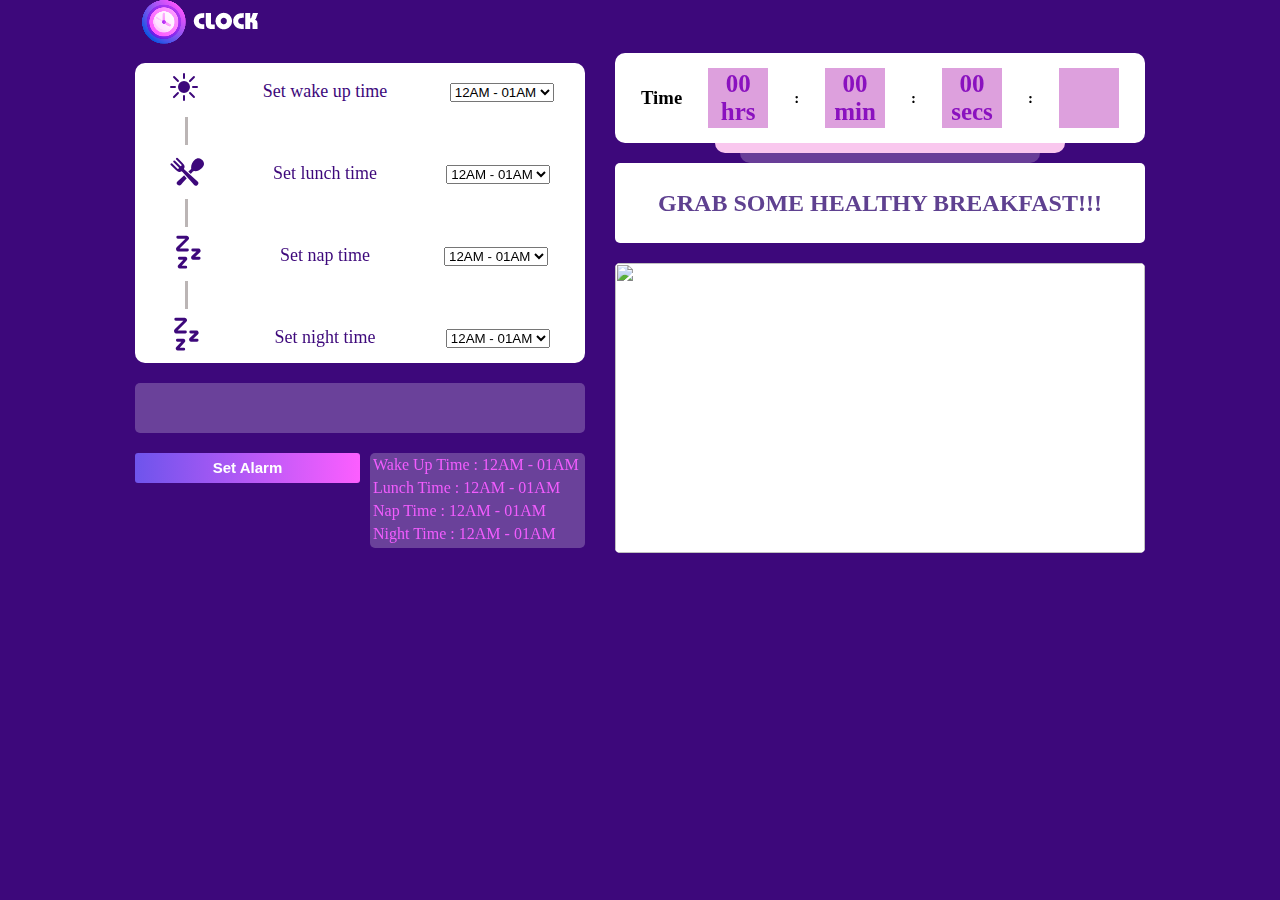
==== index.html @ 8b72a9f7 "JavaScript Project" ====
<!DOCTYPE html>
<html lang="en">
<head>
    <meta charset="UTF-8">
    <meta http-equiv="X-UA-Compatible" content="IE=edge">
    <meta name="viewport" content="width=device-width, initial-scale=1.0">
    <link rel="stylesheet" href="./style.css">
    <title>Document</title>
</head>
<body>
    
    <div class="container">
        <div >
            <img class="clock" src="./clock.png">
        </div>
    
    <div class="Main">
        <div class="Left">
         
            <div class="alarm">
                <div class="Timer">
                   <div ><img src="./wake_up (1).svg" class="icon"></div> 
               
                <div class="text">Set wake up time</div>
                <div class="text">
                    <select id="Morning" class="Morning">
                        <option value="00">12AM - 01AM</option>
                        <option value="01">01AM - 02AM</option>
                        <option value="02">02AM - 03AM</option>
                        <option value="03">03AM - 04AM</option>
                        <option value="04">04AM - 05AM</option>
                        <option value="05">05AM - 06AM</option>
                        <option value="06">06AM - 07AM</option>
                        <option value="07">07AM - 08AM</option>
                        <option value="08">08AM - 09AM</option>
                        <option value="09">09AM - 10AM</option>
                        <option value="10">10AM - 11AM</option>
                        <option value="11">11AM - 12PM</option>
                        <option value="12">12PM - 01PM</option>
                        <option value="13">01PM - 02PM</option>
                        <option value="14">02PM - 03PM</option>
                        <option value="15">03PM - 04PM</option>
                        <option value="16">04PM - 05PM</option>
                        <option value="17">05PM - 06PM</option>
                        <option value="18">06PM - 07PM</option>
                        <option value="19">07PM - 08PM</option>
                        <option value="20">08PM - 09PM</option>
                        <option value="21">09PM - 10PM</option>
                        <option value="22">10PM - 11PM</option>
                        <option value="23">11PM - 00AM</option>


                    </select>
                </div>
            </div>
            <div class="Line"></div>
            <div class="Timer">
                <div class=""><img src="./lunch_time.svg" class="icon"></div>
                <div class="text">Set lunch time</div>
                <div class="text ">
                    <select  id="Afternoon"  class="Afternoon">
                        <option value="00">12AM - 01AM</option>
                        <option value="01">01AM - 02AM</option>
                        <option value="02">02AM - 03AM</option>
                        <option value="03">03AM - 04AM</option>
                        <option value="04">04AM - 05AM</option>
                        <option value="05">05AM - 06AM</option>
                        <option value="06">06AM - 07AM</option>
                        <option value="07">07AM - 08AM</option>
                        <option value="08">08AM - 09AM</option>
                        <option value="09">09AM - 10AM</option>
                        <option value="10">10AM - 11AM</option>
                        <option value="11">11AM - 12PM</option>
                        <option value="12">12PM - 01PM</option>
                        <option value="13">01PM - 02PM</option>
                        <option value="14">02PM - 03PM</option>
                        <option value="15">03PM - 04PM</option>
                        <option value="16">04PM - 05PM</option>
                        <option value="17">05PM - 06PM</option>
                        <option value="18">06PM - 07PM</option>
                        <option value="19">07PM - 08PM</option>
                        <option value="20">08PM - 09PM</option>
                        <option value="21">09PM - 10PM</option>
                        <option value="22">10PM - 11PM</option>
                        <option value="23">11PM - 00AM</option>
                    </select>
                </div>
            </div>
            <div class="Line"></div>
            <div class="Timer">
                <div class=""><img src="./nap_time.svg" class="icon"></div>
                <div class="text">Set nap time</div>
                <div class="text ">
                    <select id="Evening" class="Evening">
                        <option value="00">12AM - 01AM</option>
                        <option value="01">01AM - 02AM</option>
                        <option value="02">02AM - 03AM</option>
                        <option value="03">03AM - 04AM</option>
                        <option value="04">04AM - 05AM</option>
                        <option value="05">05AM - 06AM</option>
                        <option value="06">06AM - 07AM</option>
                        <option value="07">07AM - 08AM</option>
                        <option value="08">08AM - 09AM</option>
                        <option value="09">09AM - 10AM</option>
                        <option value="10">10AM - 11AM</option>
                        <option value="11">11AM - 12PM</option>
                        <option value="12">12PM - 01PM</option>
                        <option value="13">01PM - 02PM</option>
                        <option value="14">02PM - 03PM</option>
                        <option value="15">03PM - 04PM</option>
                        <option value="16">04PM - 05PM</option>
                        <option value="17">05PM - 06PM</option>
                        <option value="18">06PM - 07PM</option>
                        <option value="19">07PM - 08PM</option>
                        <option value="20">08PM - 09PM</option>
                        <option value="21">09PM - 10PM</option>
                        <option value="22">10PM - 11PM</option>
                        <option value="23">11PM - 00AM</option>
                    </select>
                </div>
            </div>
            <div class="Line"></div>

            <div class="Timer">
                <div class=""><img src="./nap_time.svg" class="icon"></div>
                <div class="text">Set night time</div>
                <div class="text ">
                    <select id="Night" class="Night">
                        <option value="00">12AM - 01AM</option>
                        <option value="01">01AM - 02AM</option>
                        <option value="02">02AM - 03AM</option>
                        <option value="03">03AM - 04AM</option>
                        <option value="04">04AM - 05AM</option>
                        <option value="05">05AM - 06AM</option>
                        <option value="06">06AM - 07AM</option>
                        <option value="07">07AM - 08AM</option>
                        <option value="08">08AM - 09AM</option>
                        <option value="09">09AM - 10AM</option>
                        <option value="10">10AM - 11AM</option>
                        <option value="11">11AM - 12PM</option>
                        <option value="12">12PM - 01PM</option>
                        <option value="13">01PM - 02PM</option>
                        <option value="14">02PM - 03PM</option>
                        <option value="15">03PM - 04PM</option>
                        <option value="16">04PM - 05PM</option>
                        <option value="17">05PM - 06PM</option>
                        <option value="18">06PM - 07PM</option>
                        <option value="19">07PM - 08PM</option>
                        <option value="20">08PM - 09PM</option>
                        <option value="21">09PM - 10PM</option>
                        <option value="22">10PM - 11PM</option>
                        <option value="23">11PM - 00AM</option>
                    </select>
                </div>
            </div>
            </div> 
            <div class="Message"  >
                 <h3 id="mornText"></h3>
                
            
            </div>
            <div class="last">
            <div><button  onclick="callme()"> <span >Set Alarm</span></button></div>
            <div class="info">
             <p class="TEXT">Wake Up Time : 12AM - 01AM</p>
             <p class="TEXT">Lunch Time : 12AM - 01AM</p>
             <p class="TEXT">Nap Time : 12AM - 01AM</p>
             <p class="TEXT">Night Time : 12AM - 01AM</p>
            </div>
           </div>
        </div>
        <div class="right">
           
            <div class="liveclockone"></div>
            <div class="liveclocktwo "></div>
            <div class="liveclock">
                    <h3>Time</h3>
                    
                    <div class="hrs " >
                        <span id="hours">00</span>
                        <span class="min">hrs</span>
                    </div>
                    <span>:</span>
                    <div class="hrs">
                        <span id="minutes">00</span>
                        <span class="min">min</span>
                    </div>
                    <span>:</span>
                    <div class="hrs ">
                        <span id="seconds">00</span>
                        <span class="min">secs</span>
                    </div>
                    <span>:</span>
                    <span  id= "sessions"class="hrs hrs2">

                    </span>
                </div>
                <div class="MSG">
                    GRAB SOME HEALTHY BREAKFAST!!!
                </div>
                <div >
                    <img  src="" alt="" id="img">
                </div>
            
        </div>
    </div>
</div>
    <script src="./script.js"></script>
</body>
</html>
---- style.css ----
body {
    padding: 0;
    margin: 0;
    background-color: #3D087B;
}

.container {

    display: flex;
    align-items: center;
    justify-content: center;
    flex-direction: column;
    gap: 5px;
    margin: 0;
    padding: 0;
}

.clock {
    position: relative;
    left: -440px;

}

.Main {
    display: flex;
    justify-content: center;
    align-items: center;
    gap: 30px;
}

.Left {
    display: flex;
    flex-direction: column;
    gap: 20px;
}


.alarm {
    background-color: white;
    color: #3D087B;
    height: 300px;
    width: 450px;
    border-radius: 10px;
    display: flex;
    flex-direction: column;
}

.Timer {
    padding-top: 8px;
    padding-bottom: 8px;
    display: flex;
    flex-direction: row;
    justify-content: space-around;
}

.Line {
    border-left: solid rgba(176, 168, 168, 0.856);
    /* height: 1000px; */
    height: 40px;
    position: relative;
    left: 50px;
}

.text {
    padding-top: 10px;
    font-size: 18px;
}

.Message {
    background-color: rgb(106, 65, 154);
    color: white;
    width: 450px;
    height: 50px;
    display: flex;
    justify-content: center;
    align-items: center;
    border-radius: 5px;
}

.last {
    display: inline-flex;
    flex-direction: row;
    gap: 10px;
}

button {
    display: flex;
    justify-content: center;
    align-items: center;
    background-color: #CB52F8;
    border-radius: 3px;
    color: white;
    background-image: linear-gradient(to right, #6E54EC, #FC5EFF);
    width: 225px;
    height: 30px;
    border: none;
}

span {
    font-size: 15px;
    font-weight: bold;
}

button:hover span {
    display: none;
}

button:hover {
    background-image: linear-gradient(to right, #FC5EFF, #6E54EC);

}

button:hover:after {
    content: "Party Time!";
    font-size: 15px;
    font-weight: bold;
}

.info {
    border-radius: 5px;
    width: 215px;
    height: 95px;
    background-color: rgb(106, 65, 154);
}

p {
    color: #F25CFE;
    font-weight: 20px;
    padding: 2px;
    margin: 1px;
}

.right {
    display: flex;
    flex-direction: column;
    gap: 20px;

}

.liveclockone {

    position: absolute;
    right: 215px;
    background: rgb(249, 199, 238);
    backdrop-filter: blur(8px);
    width: 350px;
    height: 90px;
    padding-bottom: 10px;
    border-radius: 10px;
    z-index: -1;
}

.liveclocktwo {
    background-color: rgb(104, 62, 152);
    position: absolute;
    right: 240px;
    backdrop-filter: blur(8px);

    width: 300px;
    height: 100px;
    padding-bottom: 10px;
    border-radius: 10px;
    z-index: -2;
}

.liveclock {

    display: flex;
    justify-content: space-evenly;
    align-items: center;
    background-color: white;
    width: 530px;
    height: 90px;
    border-radius: 10px;

}

.hrs {
    display: flex;
    justify-content: center;
    align-items: center;
    flex-direction: column;
    gap: 0px;
    background-color: plum;
    width: 60px;
    height: 60px;
}

.hrs>span {
    color: #8A11BF;
    font-size: 25px;
    font-weight: bold;
}

.hrs {
    color: #8A11BF;
    font-size: 25px;
    font-weight: bold
}

.image {
    display: flex;
    align-items: center;
    justify-content: center;
    background-color: white;
    width: 410px;
    height: 250px;
    border-radius: 10px;
}

#img {
    width: 530px;
    height: 290px;
    background-color: white;
    border-radius: 5px;
}


.MSG {
    display: flex;
    justify-content: center;
    align-items: center;
    height: 80px;
    background-color: white;
    border-radius: 5px;
    font-size: x-large;
    font-weight: bold;
    color: #5f4190;
}

@media screen and (min-device-width: 320px) and (max-device-width: 500px) {
    body {
        height: 120vh;
        padding: 0;
        margin: 0;
        height: 100vh;
        /* width: 50%; */
    }

    .container {
        display: flex;
        align-items: center;
        justify-content: center;
        flex-wrap: wrap;
        flex-direction: column;
        gap: 10px;
        margin: 10;
        margin-bottom: 10px;
    }

    .clock {
        width: 150px;
        position: relative;
        left: 10px;
    }

    .Main {
        display: flex;
        justify-content: center;
        align-items: center;
        flex-wrap: wrap;
        flex-direction: column-reverse;
        gap: 30px;
    }

    .Left {

        display: flex;
        flex-direction: column;
        gap: 30px;
    }


    .alarm {
        height: 250px;
        width: 300px;
        display: flex;
        justify-content: center;
        align-content: center;

    }

    .Timer {
        padding-top: 10px;
        padding-bottom: 10px;
        border-radius: 10px;
        display: flex;
        flex-direction: row;
        justify-content: space-around;
        background-color: white;
    }

    .Line {
       
        left: 17px;
    }

    .text {
        padding-top: 5px;
        font-size: 13px;
        font-weight: bold;
    }
    .Message {

        width: 300px;
        height: 80px;
    }

    .last {
        display: flex;
        flex-direction: column;
        flex-wrap: wrap;
        gap: 20px;
        justify-content: center;
        align-content: center;
    }

    button {
        height: 40px;
    }
    button:hover:after {
        content: "Party Time!";
        font-size: 20px;
        font-weight: bold;
    }

    span {

        font-size: 20px;
        font-weight: bold;
    }


    .info {
        display: flex;
        flex-direction: row;
        flex-wrap: wrap;
        justify-content: start;
        align-items: center;
        width: 220px;
        height: 150px;
    }

    p {
        color: #F25CFE;
        font-size: 16px;
        padding: 8px;
        margin: 0px;
    }

   

    .right {
        display: flex;
        flex-direction: column;
        flex-wrap: wrap;
        justify-content: space-around;
        gap: 20px;

    }

    .liveclockone {
        display: none;
    }

    .liveclocktwo {
        display: none;

    }

    .liveclock {
        position: relative;
        left: 1px;
        width: 290px;
        height: 70px;

    }

    .hrs {
        width: 40px;
        height: 40px;
    }

    .hrs>span {
        font-size: 16px;
    }

    .hrs {
        color: #8A11BF;
        font-size: 20px;
        font-weight: bold
    }
    .image {
        width: 50px;
        height: 50px;
        border-radius: 10px;
    }
    #img {
        position: relative;
        left: 1px;
        width: 300px;
        height: 200px;
        background-color: white;
    }

   
    h3 {
        font-size: 18px;
        color: #3D087B;
    }

    

    .MSG {
        position: relative;
        left: 1px;
        padding: 5px;
        width: 290px;
        height: 60px;
        border-radius: 5px;
        font-size: large;
    }

    #mornText {
        display: flex;
        justify-content: start;
        align-items: center;
        width: 100px;
        margin: 0;
        padding: 3px;
    }

   

    .icon {
        width: 25px;
    }
}
@media screen and (min-device-width: 500px) and (max-device-width: 900px)
{
    body {
        height: 120vh;
        padding: 0;
        margin: 0;
        height: 100vh;
        /* width: 50%; */
    }

    .container {
        display: flex;
        align-items: center;
        justify-content: center;
        flex-wrap: wrap;
        flex-direction: column;
        gap: 10px;
        margin: 10;
        margin-bottom: 10px;
    }

    .clock {
        width: 250px;
        position: relative;
        left: 10px;
    }

    .Main {
        display: flex;
        justify-content: center;
        align-items: center;
        flex-wrap: wrap;
        flex-direction: column-reverse;
        gap: 30px;
    }

    .Left {

        display: flex;
        flex-direction: column;
        
        gap: 30px;
    }


    .alarm {
        height: 300px;
        width: 500px;
        display: flex;
        justify-content: center;
        align-content: center;

    }

    .Timer {
        padding-top: 10px;
        padding-bottom: 10px;
        border-radius: 10px;
        display: flex;
        flex-direction: row;
        justify-content: space-around;
        background-color: white;
    }

    .Line {
       
        left: 60px;
    }

    .text {
        padding-top: 5px;
        font-size: 20px;
        font-weight: bold;
    }
    .Message {

        width: 500px;
        height: 100px;
    }

    .last {
        display: flex;
        flex-direction: column;
        flex-wrap: wrap;
        gap: 20px;
        justify-content: center;
        align-content: center;
    }

    button {
        width: 450px;
        height: 50px;
    }
    button:hover:after {
        content: "Party Time!";
        font-size: 25px;
        font-weight: bold;
    }

    span {

        font-size: 30px;
        font-weight: bold;
    }


    .info {
        display: flex;
        flex-direction: row;
        flex-wrap: wrap;
        justify-content: center;
        align-items: center;
        width: 450px;
        height: 200px;
    }

    p {
        color: #F25CFE;
        font-size: 25px;
        padding: 8px;
        margin: 0px;
    }

   

    .right {
        display: flex;
        flex-direction: column;
        flex-wrap: wrap;
        justify-content: space-around;
        gap: 20px;

    }

    .liveclockone {
        display: none;
    }

    .liveclocktwo {
        display: none;

    }

    .liveclock {
        position: relative;
        left: 1px;
        width: 500px;
        height: 90px;

    }

    .hrs {
        width: 70px;
        height: 70px;
    }

    .hrs>span {
        font-size: 30px;
    }

    .hrs {
        color: #8A11BF;
        font-size: 30px;
        font-weight: bold
    }
    .image {
        width: 100px;
        height: 100px;
        border-radius: 10px;
    }
    #img {
        position: relative;
        left: 1px;
        width: 500px;
        height: 300px;
        background-color: white;
    }

   
    h3 {
        font-size: 20px;
        color: #3D087B;
    }

    

    .MSG {
        position: relative;
        left: 1px;
        padding: 5px;
        width: 490px;
        height: 60px;
        border-radius: 5px;
        font-size: 25px;
    }

    #mornText {
        display: flex;
        flex-direction: row;
        flex-wrap: wrap;
        justify-content: center;
        align-items: center;
        width: 100px;
        margin: 0;
        padding: 3px;
    }

   

    .icon {
        width: 25px;
    } 
}
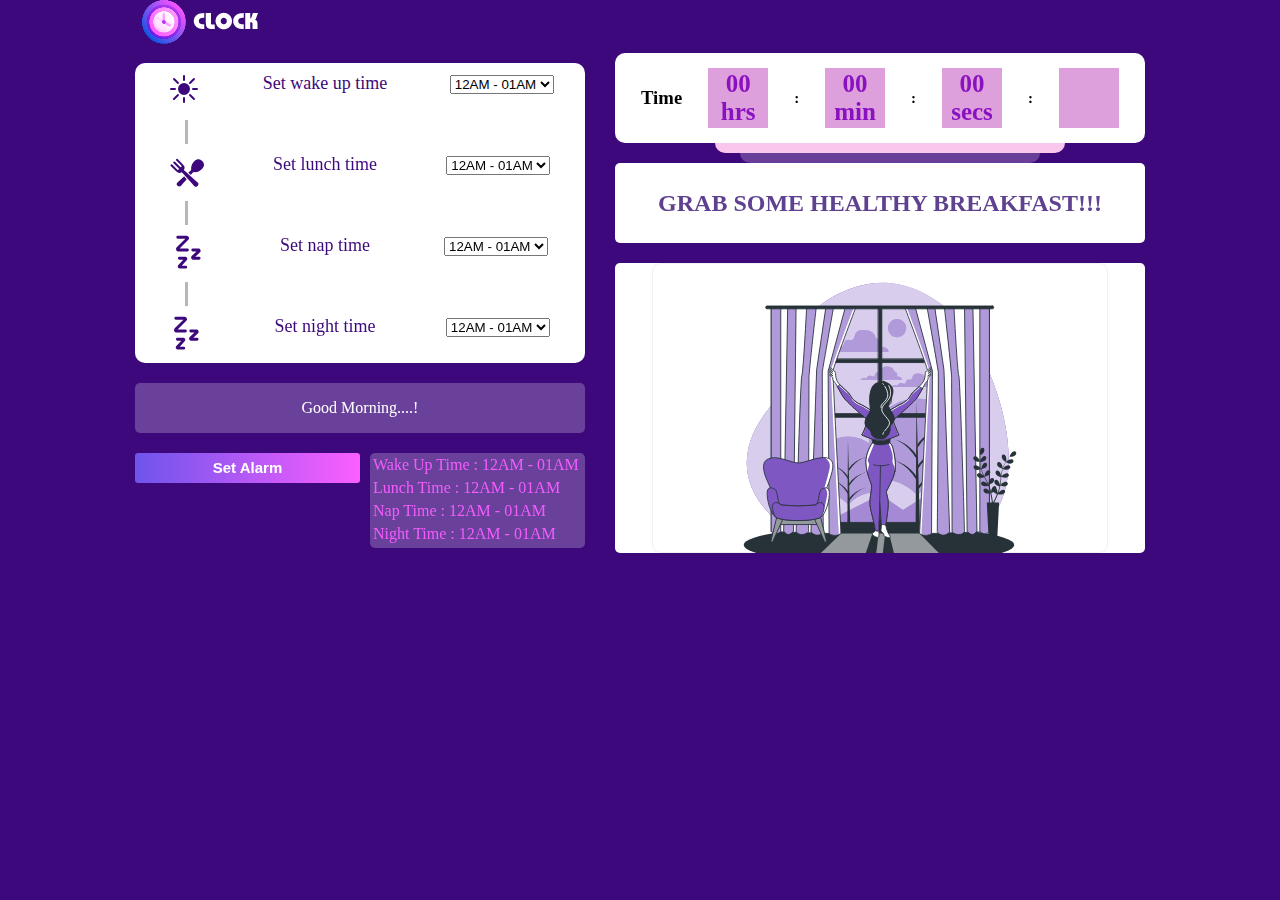
==== commit 529d5544: "JavaScript Project" ====
--- a/index.html
+++ b/index.html
@@ -21,8 +21,8 @@
                 <div class="Timer">
                    <div ><img src="./wake_up (1).svg" class="icon"></div> 
                
-                <div class="text">Set wake up time</div>
-                <div class="text">
+                <div class="size">Set wake up time</div>
+                <div >
                     <select id="Morning" class="Morning">
                         <option value="00">12AM - 01AM</option>
                         <option value="01">01AM - 02AM</option>
@@ -55,9 +55,9 @@
             </div>
             <div class="Line"></div>
             <div class="Timer">
-                <div class=""><img src="./lunch_time.svg" class="icon"></div>
-                <div class="text">Set lunch time</div>
-                <div class="text ">
+                <div ><img src="./lunch_time.svg" class="icon"></div>
+                <div class="size">Set lunch time</div>
+                <div >
                     <select  id="Afternoon"  class="Afternoon">
                         <option value="00">12AM - 01AM</option>
                         <option value="01">01AM - 02AM</option>
@@ -88,9 +88,9 @@
             </div>
             <div class="Line"></div>
             <div class="Timer">
-                <div class=""><img src="./nap_time.svg" class="icon"></div>
-                <div class="text">Set nap time</div>
-                <div class="text ">
+                <div ><img src="./nap_time.svg" class="icon"></div>
+                <div class="size">Set nap time</div>
+                <div >
                     <select id="Evening" class="Evening">
                         <option value="00">12AM - 01AM</option>
                         <option value="01">01AM - 02AM</option>
@@ -122,9 +122,9 @@
             <div class="Line"></div>
 
             <div class="Timer">
-                <div class=""><img src="./nap_time.svg" class="icon"></div>
-                <div class="text">Set night time</div>
-                <div class="text ">
+                <div ><img src="./nap_time.svg" class="icon"></div>
+                <div class="size">Set night time</div>
+                <div >
                     <select id="Night" class="Night">
                         <option value="00">12AM - 01AM</option>
                         <option value="01">01AM - 02AM</option>
@@ -154,13 +154,11 @@
                 </div>
             </div>
             </div> 
-            <div class="Message"  >
-                 <h3 id="mornText"></h3>
-                
-            
+            <div class="Message" id="mornText"  >
+                Good Morning....!
             </div>
             <div class="last">
-            <div><button  onclick="callme()"> <span >Set Alarm</span></button></div>
+            <div><button id="BUTTON" onclick="callme()" > <span >Set Alarm</span></button></div>
             <div class="info">
              <p class="TEXT">Wake Up Time : 12AM - 01AM</p>
              <p class="TEXT">Lunch Time : 12AM - 01AM</p>
@@ -199,7 +197,7 @@
                     GRAB SOME HEALTHY BREAKFAST!!!
                 </div>
                 <div >
-                    <img  src="" alt="" id="img">
+                    <img  src="./morning.svg" alt="" id="img">
                 </div>
             
         </div>
--- a/style.css
+++ b/style.css
@@ -51,6 +51,9 @@
     display: flex;
     flex-direction: row;
     justify-content: space-around;
+    font-size: 20px;
+    padding-top: 10px;
+    font-size: 18px;
 }
 
 .Line {
@@ -59,11 +62,6 @@
     height: 40px;
     position: relative;
     left: 50px;
-}
-
-.text {
-    padding-top: 10px;
-    font-size: 18px;
 }
 
 .Message {
@@ -281,13 +279,19 @@
     }
 
     .Timer {
-        padding-top: 10px;
-        padding-bottom: 10px;
-        border-radius: 10px;
+        /* padding-top: 8px;
+        padding-bottom: 8px; */
         display: flex;
         flex-direction: row;
         justify-content: space-around;
-        background-color: white;
+        /* font-size: 20px; */
+        /* padding-top: 10px; */
+        font-size: 1px;
+        font-weight: bold;
+    }
+    .size
+    {
+        font-size: 17px;
     }
 
     .Line {
@@ -302,8 +306,18 @@
     }
     .Message {
 
-        width: 300px;
+        width: 500px;
         height: 80px;
+    }
+    #mornText {
+        display: flex;
+        /* justify-content: centre; */
+        text-align: center;
+        width: 290px;
+        margin: 0;
+        padding: 3px;
+        font-size: 20px;
+        font-weight: bold;
     }
 
     .last {
@@ -413,6 +427,7 @@
 
     .MSG {
         position: relative;
+        text-align: center;
         left: 1px;
         padding: 5px;
         width: 290px;
@@ -421,20 +436,10 @@
         font-size: large;
     }
 
-    #mornText {
-        display: flex;
-        justify-content: start;
-        align-items: center;
-        width: 100px;
-        margin: 0;
-        padding: 3px;
-    }
-
-   
-
     .icon {
         width: 25px;
     }
+
 }
 @media screen and (min-device-width: 500px) and (max-device-width: 900px)
 {
@@ -499,6 +504,11 @@
         justify-content: space-around;
         background-color: white;
     }
+    .size
+    {
+        font-size: 20px;
+        font-weight: bold;
+    }
 
     .Line {
        
@@ -624,6 +634,7 @@
 
     .MSG {
         position: relative;
+       
         left: 1px;
         padding: 5px;
         width: 490px;
@@ -638,9 +649,12 @@
         flex-wrap: wrap;
         justify-content: center;
         align-items: center;
-        width: 100px;
+        width: 500px;
         margin: 0;
         padding: 3px;
+        font-size: 25px;
+        font-weight: bold;
+        text-align: center;
     }
 
    
